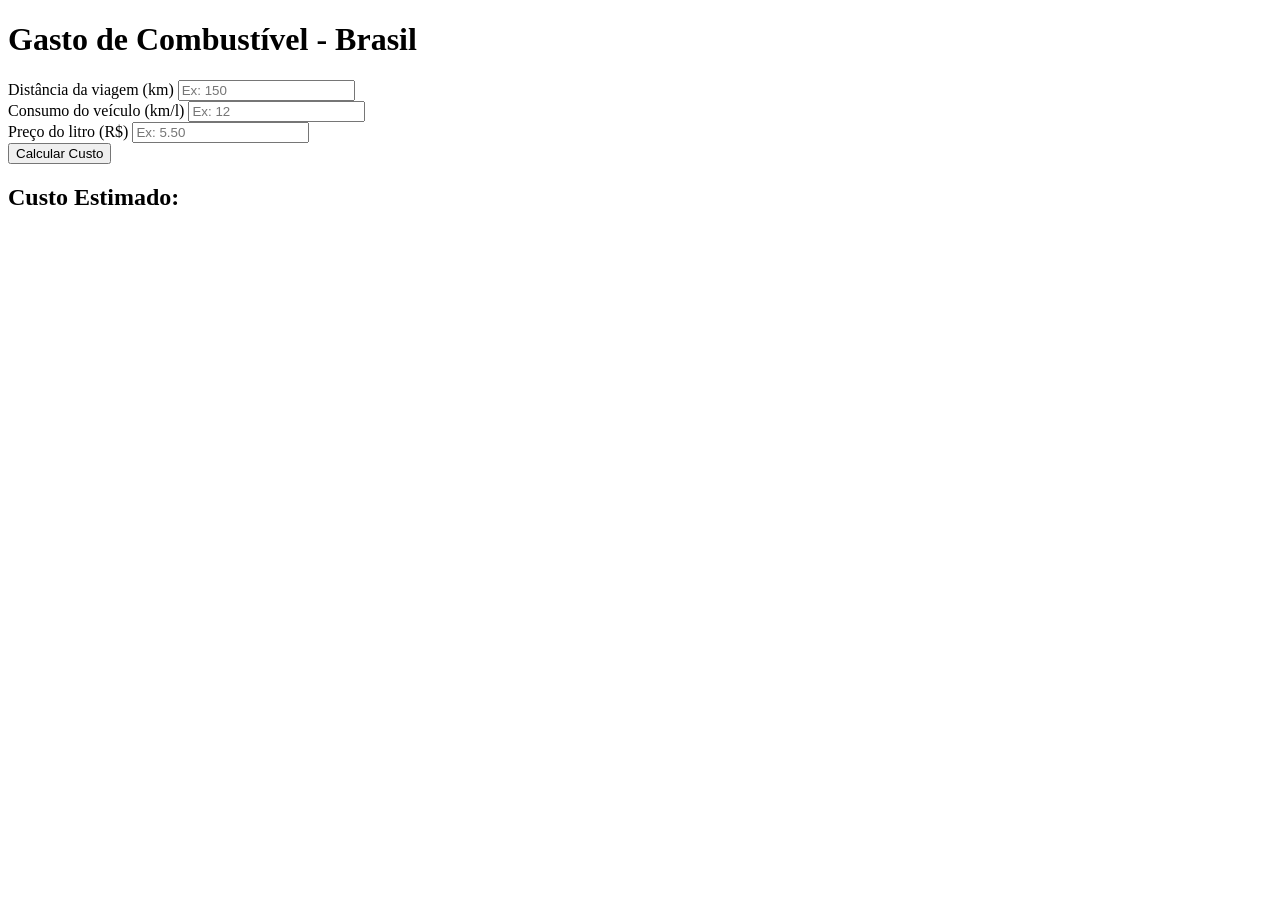
==== index.html @ cb5153bb "Correção do container" ====
<!DOCTYPE html>
<html lang="pt-BR">
<head>
    <meta charset="UTF-8">
    <meta name="viewport" content="width=device-width, initial-scale=1.0">
    <title>Calculadora de Combustível - Brasil </title>
    <link rel="stylesheet" href="./css/style.css">
</head>
<body>
    <main class="card">
        <h1>Gasto de Combustível - Brasil</h1>
        <form id="form-combustivel">
            <div class="input-group">
                <label for="distancia">Distância da viagem (km)</label>
                <input type="number" id="distancia" placeholder="Ex: 150" required min="0.1" step="0.1">
            </div>
            
            <div class="input-group">
                <label for="consumo">Consumo do veículo (km/l)</label>
                <input type="number" id="consumo" placeholder="Ex: 12" required min="0.1" step="0.1">
            </div>

            <div class="input-group">
                <label for="preco">Preço do litro (R$)</label>
                <input type="number" id="preco" placeholder="Ex: 5.50" required min="0.1" step="0.01">
            </div>

            <button type="submit">Calcular Custo</button>
        </form>

        <div id="resultado-container" class="oculto">
            <h2>Custo Estimado:</h2>
            <p id="valor-resultado" class="destaque"></p>
        </div>
    </main>

    <script type="module" src="./js/main.js"></script>
</body>
</html>
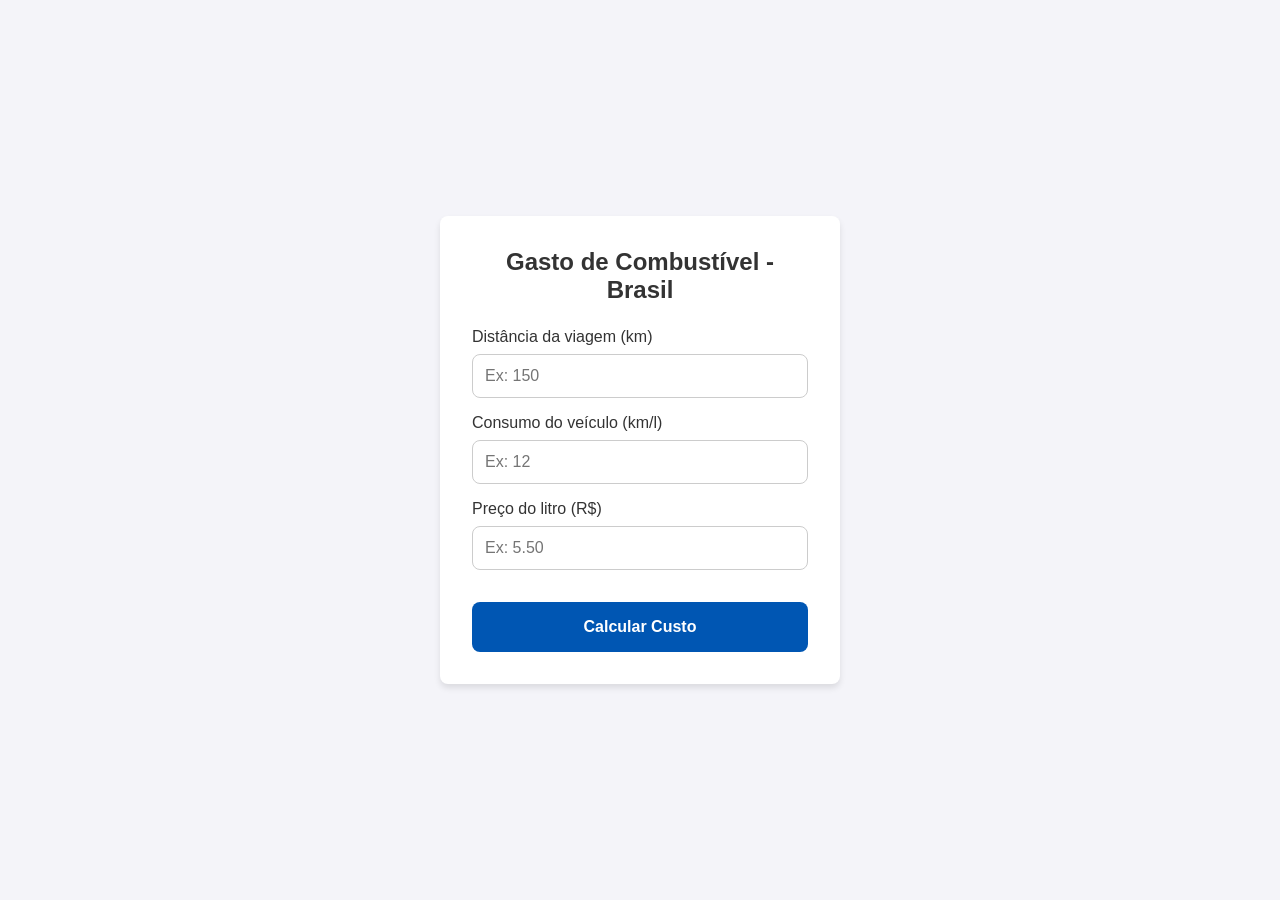
==== commit 11227adb: "Correção do container" ====
--- a/index.html
+++ b/index.html
@@ -4,7 +4,7 @@
     <meta charset="UTF-8">
     <meta name="viewport" content="width=device-width, initial-scale=1.0">
     <title>Calculadora de Combustível - Brasil </title>
-    <link rel="stylesheet" href="./css/style.css">
+    <link rel="stylesheet" href="./css/styles.css">
 </head>
 <body>
     <main class="card">
--- a/css/styles.css
+++ b/css/styles.css
@@ -0,0 +1,99 @@
+:root {
+    --cor-fundo: #f4f4f9;
+    --cor-primaria: #0056b3;
+    --cor-primaria-hover: #004494;
+    --cor-texto: #333;
+    --cor-borda: #ccc;
+    --raio-borda: 8px;
+}
+
+* {
+    box-sizing: border-box;
+    margin: 0;
+    padding: 0;
+    font-family: 'Segoe UI', Tahoma, Geneva, Verdana, sans-serif;
+}
+
+body {
+    background-color: var(--cor-fundo);
+    color: var(--cor-texto);
+    display: flex;
+    justify-content: center;
+    align-items: center;
+    min-height: 100vh;
+    padding: 20px;
+}
+
+.card {
+    background: #fff;
+    padding: 2rem;
+    border-radius: var(--raio-borda);
+    box-shadow: 0 4px 6px rgba(0,0,0,0.1);
+    width: 100%;
+    max-width: 400px;
+}
+
+h1 {
+    font-size: 1.5rem;
+    margin-bottom: 1.5rem;
+    text-align: center;
+}
+
+.input-group {
+    margin-bottom: 1rem;
+    display: flex;
+    flex-direction: column;
+}
+
+label {
+    margin-bottom: 0.5rem;
+    font-weight: 500;
+}
+
+input {
+    padding: 0.75rem;
+    border: 1px solid var(--cor-borda);
+    border-radius: var(--raio-borda);
+    font-size: 1rem;
+}
+
+input:focus {
+    outline: none;
+    border-color: var(--cor-primaria);
+}
+
+button {
+    width: 100%;
+    padding: 1rem;
+    background-color: var(--cor-primaria);
+    color: #fff;
+    border: none;
+    border-radius: var(--raio-borda);
+    font-size: 1rem;
+    font-weight: bold;
+    cursor: pointer;
+    transition: background-color 0.3s;
+    margin-top: 1rem;
+}
+
+button:hover {
+    background-color: var(--cor-primaria-hover);
+}
+
+.oculto {
+    display: none;
+}
+
+#resultado-container {
+    margin-top: 1.5rem;
+    padding-top: 1.5rem;
+    border-top: 1px solid var(--cor-borda);
+    text-align: center;
+}
+
+.destaque {
+    font-size: 2rem;
+    font-weight: bold;
+    color: var(--cor-primaria);
+    margin-top: 0.5rem;
+}
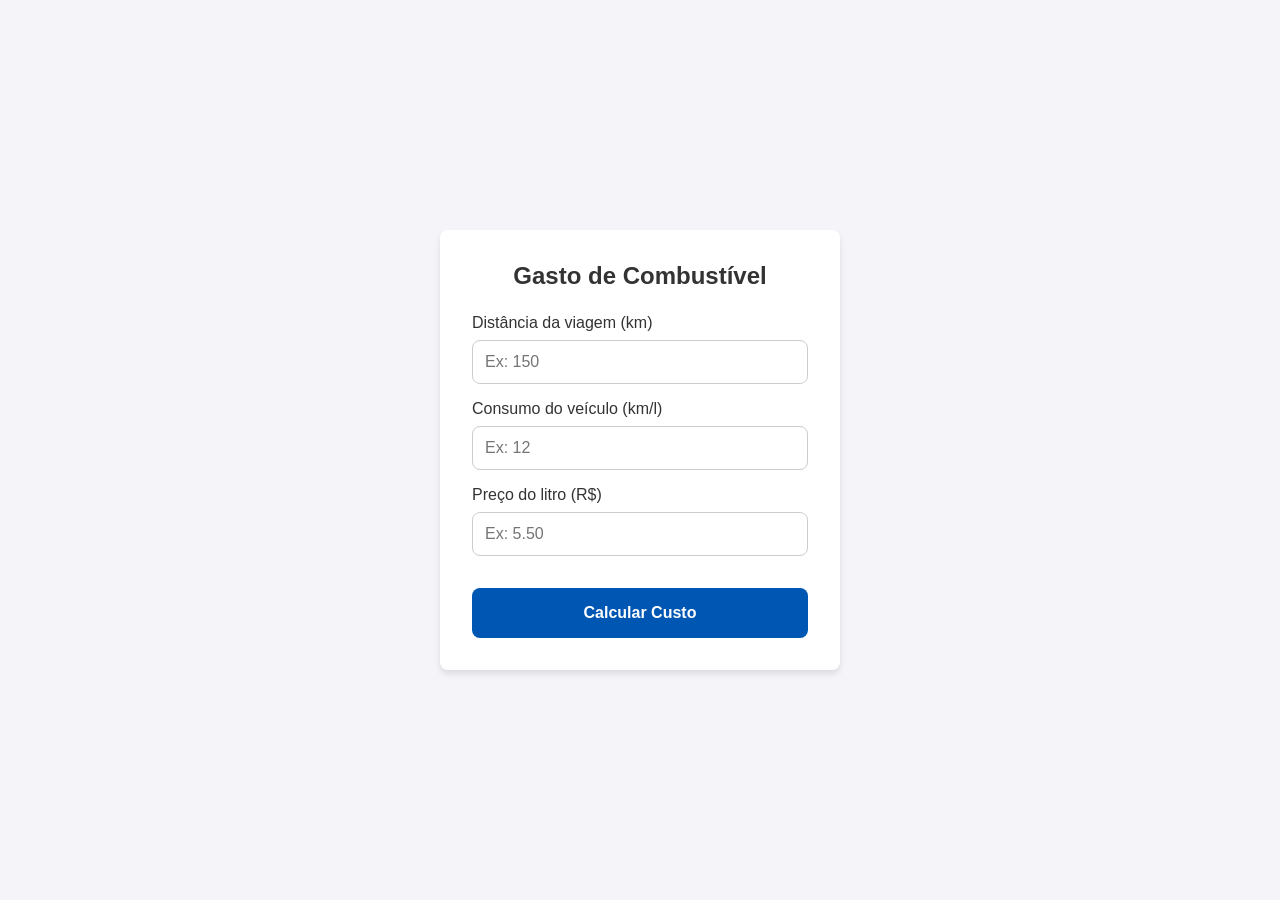
==== commit da9d3bc9: "Alterando o h1 do main do index.html" ====
--- a/index.html
+++ b/index.html
@@ -8,7 +8,7 @@
 </head>
 <body>
     <main class="card">
-        <h1>Gasto de Combustível - Brasil</h1>
+        <h1>Gasto de Combustível</h1>
         <form id="form-combustivel">
             <div class="input-group">
                 <label for="distancia">Distância da viagem (km)</label>
